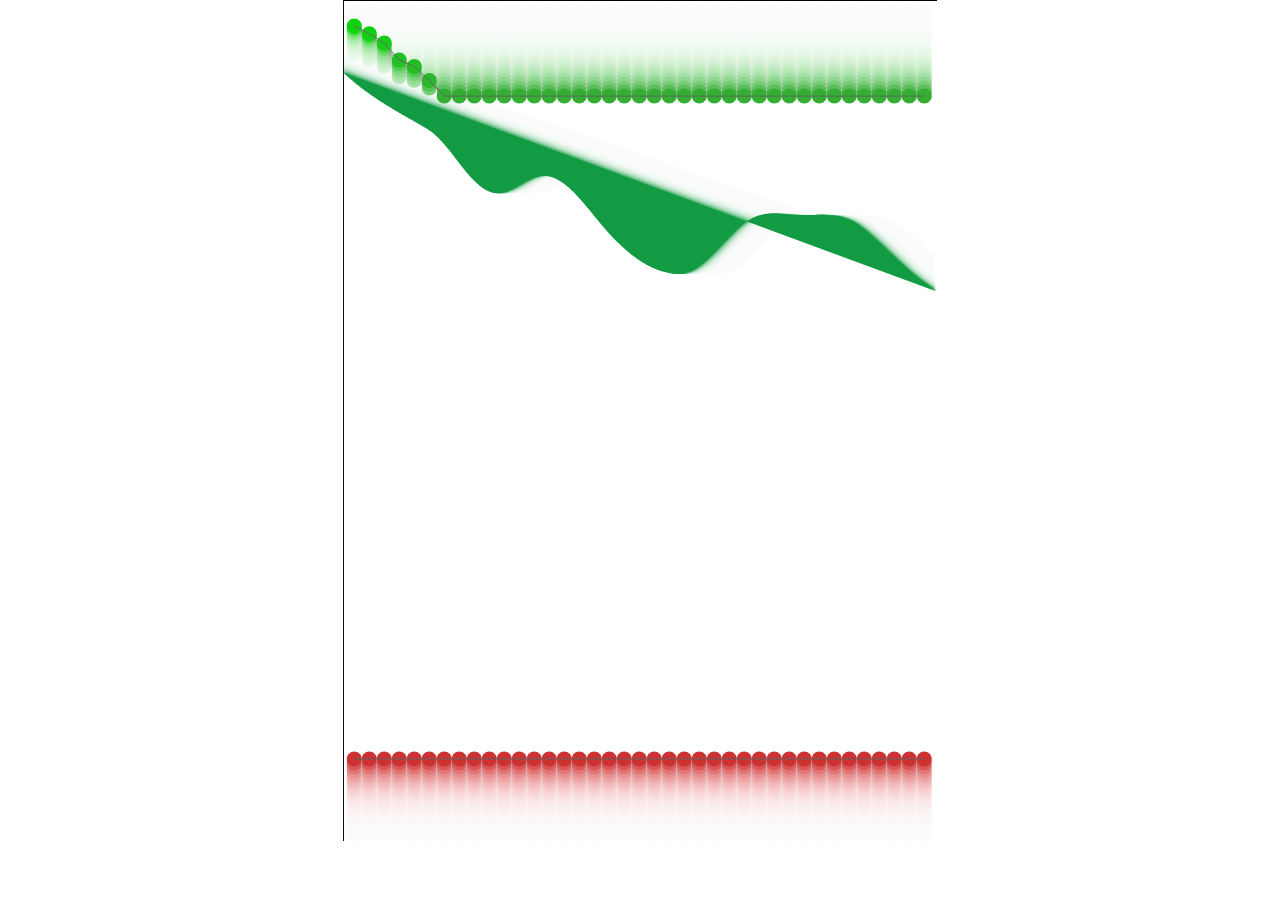
==== index.html @ 03daef66 "sadas" ====
<!DOCTYPE html>
<html>
  <head>
    <meta charset="UTF-8">
    <title>P5.js Project Setup</title>
    <!--Links the css style sheet -->
    <link rel="stylesheet" href="style.css">
    <!--Links librariess-->
    <script src="libraries/p5.js" type="text/javascript"></script>
    <script src="libraries/p5.dom.js" type="text/javascript"></script>
    <script src="libraries/p5.sound.js" type="text/javascript"></script>
    <script src="sketch.js" type="text/javascript"></script>
    <script src="libraries/p5.collide2d.js" type="text/javascript"></script>
    <script src="libraries/dat.gui.js" type="text/javascript"> </script>
    <!--These two lines canter canvas and gui-->
    <style> .main { position: absolute; top: 0px; left: 1580px; } </style>
    <style> body {padding: 0; margin: 0;} canvas {vertical-align: top;} </style>
  </head>
  <body>
  </body>
</html>
---- style.css ----
/*css to center our canvas*/
body {
  margin: 0;
  display: flex;

  /* This centers sketch horizontally. */
  justify-content: center;
}
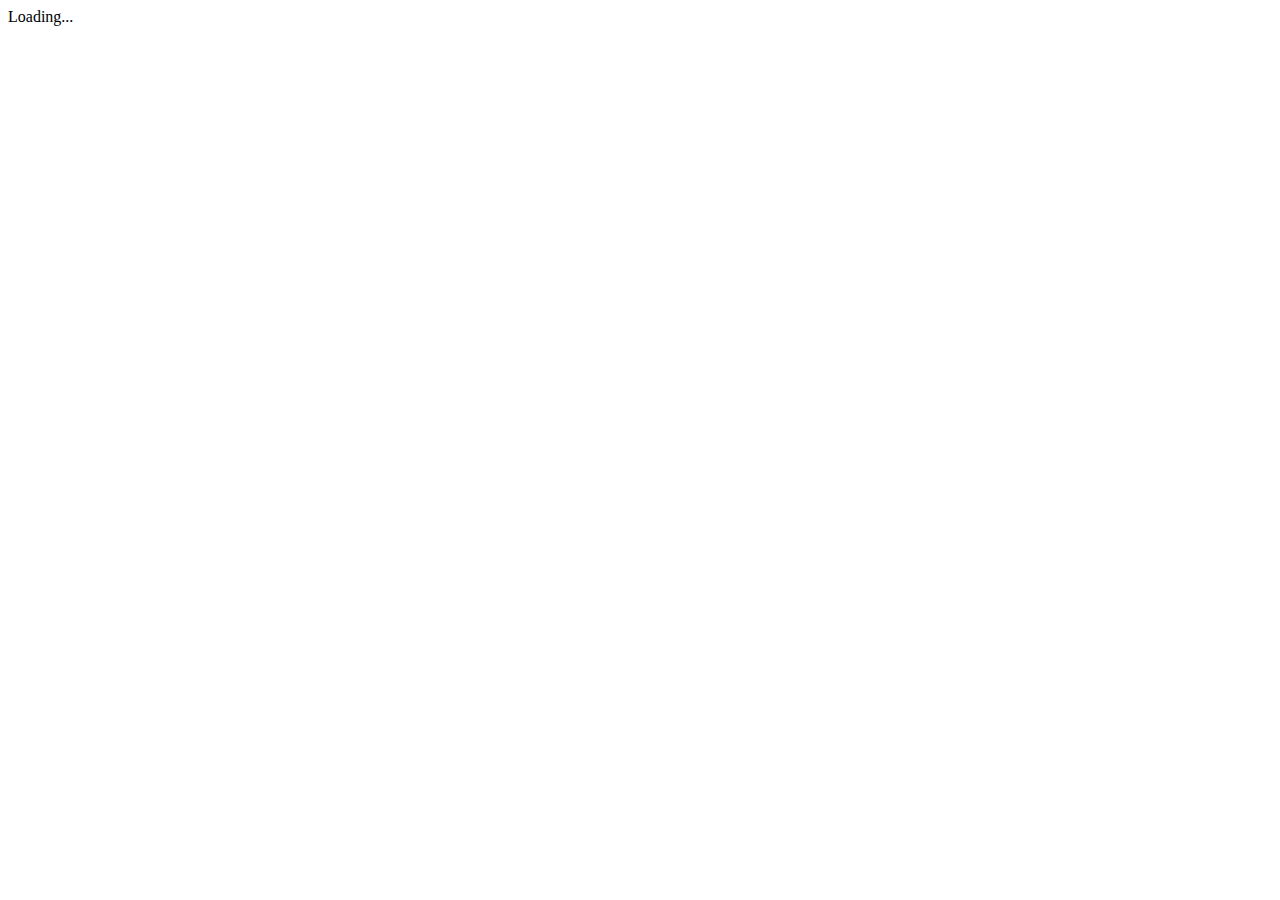
==== commit d0143437: "Add files via upload" ====
--- a/index.html
+++ b/index.html
@@ -2,20 +2,10 @@
 <html>
   <head>
     <meta charset="UTF-8">
-    <title>P5.js Project Setup</title>
-    <!--Links the css style sheet -->
-    <link rel="stylesheet" href="style.css">
-    <!--Links librariess-->
+    <title>P5.js 03_Objects</title>
     <script src="libraries/p5.js" type="text/javascript"></script>
     <script src="libraries/p5.dom.js" type="text/javascript"></script>
-    <script src="libraries/p5.sound.js" type="text/javascript"></script>
+    <script src="libraries/dat.gui.js" type="text/javascript"> </script>
     <script src="sketch.js" type="text/javascript"></script>
-    <script src="libraries/p5.collide2d.js" type="text/javascript"></script>
-    <script src="libraries/dat.gui.js" type="text/javascript"> </script>
-    <!--These two lines canter canvas and gui-->
-    <style> .main { position: absolute; top: 0px; left: 1580px; } </style>
-    <style> body {padding: 0; margin: 0;} canvas {vertical-align: top;} </style>
-  </head>
-  <body>
-  </body>
+    </head>
 </html>
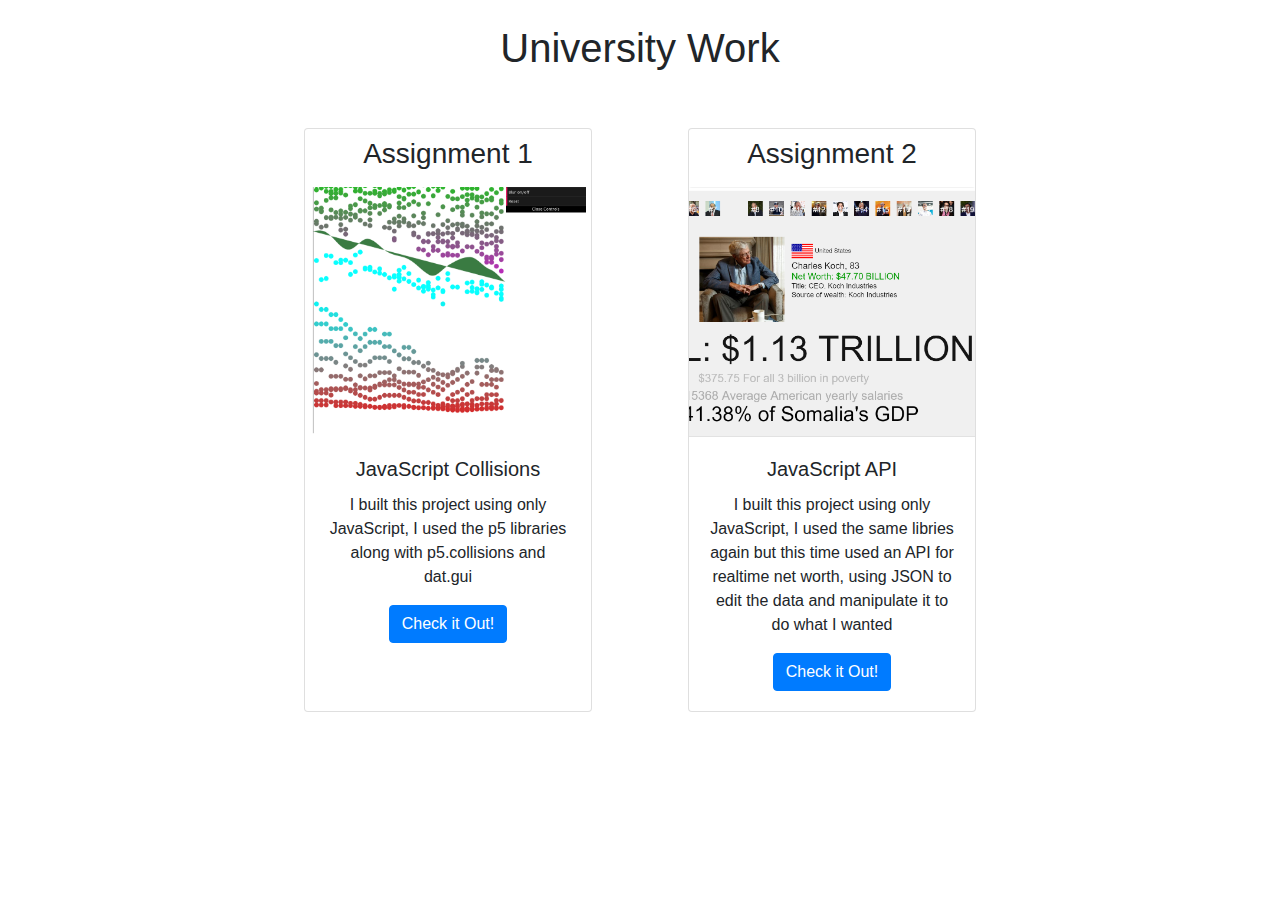
==== commit 835fa8a4: "combined both projects for portfolio" ====
--- a/index.html
+++ b/index.html
@@ -2,10 +2,51 @@
 <html>
   <head>
     <meta charset="UTF-8">
-    <title>P5.js 03_Objects</title>
-    <script src="libraries/p5.js" type="text/javascript"></script>
-    <script src="libraries/p5.dom.js" type="text/javascript"></script>
-    <script src="libraries/dat.gui.js" type="text/javascript"> </script>
-    <script src="sketch.js" type="text/javascript"></script>
-    </head>
+    <title>P5.js Project Setup</title>
+    <!--Links the css style sheet -->
+    <link rel="stylesheet" href="style.css">
+    <link rel="stylesheet" href="https://maxcdn.bootstrapcdn.com/bootstrap/4.0.0/css/bootstrap.min.css"
+    integrity="sha384-Gn5384xqQ1aoWXA+058RXPxPg6fy4IWvTNh0E263XmFcJlSAwiGgFAW/dAiS6JXm"
+    crossorigin="anonymous">
+    <div class="container-fluid">
+      <div class="row justify-content-center">
+        <h1 class="mt-4">University Work</h1>
+      </div>
+    </div>
+  </head>
+  <body>
+    <div class="container-fluid">
+      <div class="row justify-content-center">
+
+        <div class="card m-5 text-center" style="width: 18rem;">
+          <h3 class="p-2">Assignment 1</h3>
+          <img src="Images/3 - Many ellipses no blur.png" class="card-img-top" alt="image of project">
+          <div class="card-body">
+            <h5 class="card-title">JavaScript Collisions</h5>
+            <p class="card-text"> I built this project using only JavaScript, I used the p5 libraries along with p5.collisions and dat.gui</p>
+            <a href="index1.html" class="btn btn-primary">Check it Out!</a>
+          </div>
+        </div>
+        <div class="card m-5 text-center" style="width: 18rem;">
+          <h3 class="p-2">Assignment 2</h3>
+          <img src="Images/Screenshot1.PNG" class="card-img-top" alt="image of project">
+          <div class="card-body">
+            <h5 class="card-title">JavaScript API</h5>
+            <p class="card-text"> I built this project using only JavaScript, I used the same libries again but this time used
+            an API for realtime net worth, using JSON to edit the data and manipulate it to do what I wanted</p>
+            <a href="index2.html" class="btn btn-primary">Check it Out!</a>
+          </div>
+        </div>
+      </div>
+    </div>
+    <script src="https://code.jquery.com/jquery-3.2.1.slim.min.js"
+    integrity="sha384-KJ3o2DKtIkvYIK3UENzmM7KCkRr/rE9/Qpg6aAZGJwFDMVNA/GpGFF93hXpG5KkN"
+    crossorigin="anonymous"></script>
+    <script src="https://cdnjs.cloudflare.com/ajax/libs/popper.js/1.12.9/umd/popper.min.js"
+    integrity="sha384-ApNbgh9B+Y1QKtv3Rn7W3mgPxhU9K/ScQsAP7hUibX39j7fakFPskvXusvfa0b4Q"
+    crossorigin="anonymous"></script>
+    <script src="https://maxcdn.bootstrapcdn.com/bootstrap/4.0.0/js/bootstrap.min.js"
+    integrity="sha384-JZR6Spejh4U02d8jOt6vLEHfe/JQGiRRSQQxSfFWpi1MquVdAyjUar5+76PVCmYl"
+    crossorigin="anonymous"></script>
+  </body>
 </html>
--- a/style.css
+++ b/style.css
@@ -0,0 +1,5 @@
+img{
+  height:250px;
+  width: 250px;
+  object-fit: cover;
+}
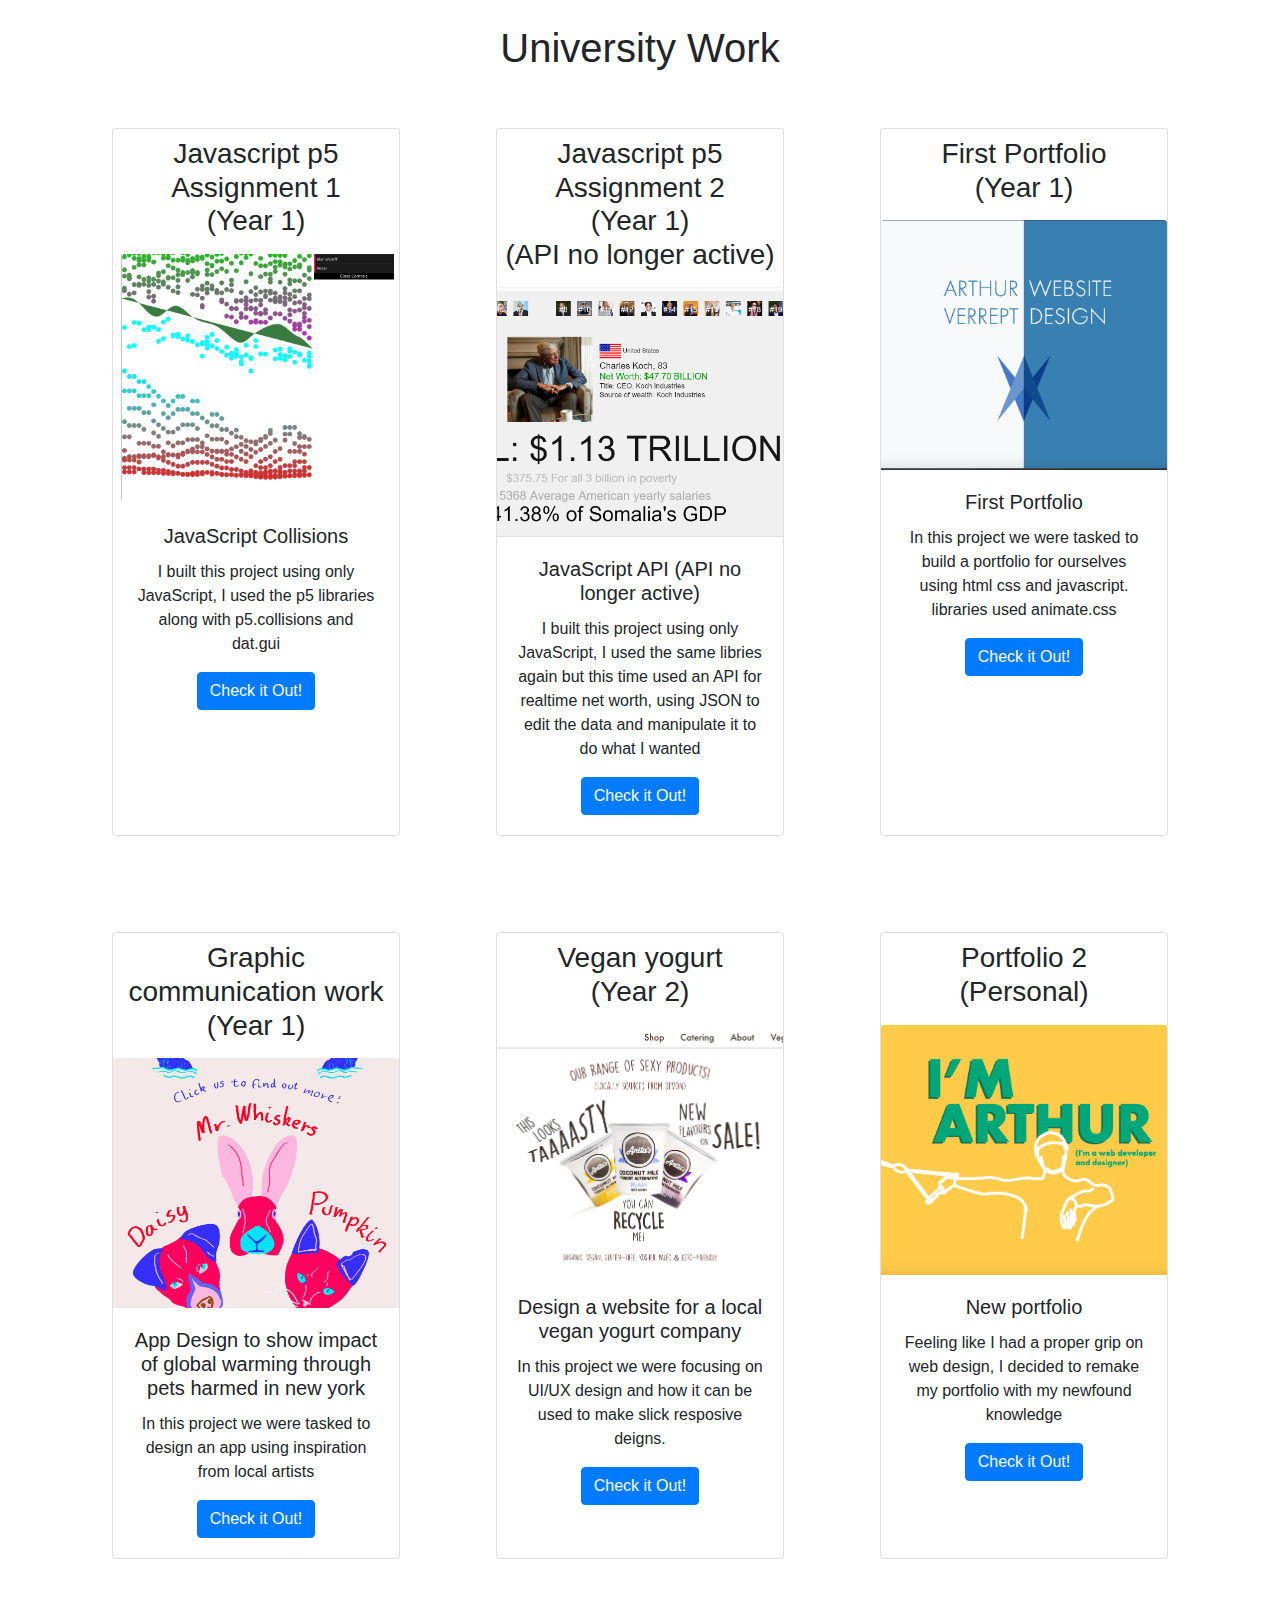
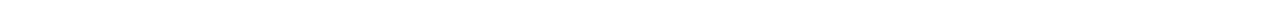
==== commit b35c9337: "Fixing all broken links reupload" ====
--- a/index.html
+++ b/index.html
@@ -19,7 +19,7 @@
       <div class="row justify-content-center">
 
         <div class="card m-5 text-center" style="width: 18rem;">
-          <h3 class="p-2">Assignment 1</h3>
+          <h3 class="p-2">Javascript p5 Assignment 1 <br>(Year 1)</h3>
           <img src="Images/3 - Many ellipses no blur.png" class="card-img-top" alt="image of project">
           <div class="card-body">
             <h5 class="card-title">JavaScript Collisions</h5>
@@ -28,15 +28,51 @@
           </div>
         </div>
         <div class="card m-5 text-center" style="width: 18rem;">
-          <h3 class="p-2">Assignment 2</h3>
+          <h3 class="p-2">Javascript p5 Assignment 2  <br>(Year 1) <br>(API no longer active)</h3>
           <img src="Images/Screenshot1.PNG" class="card-img-top" alt="image of project">
           <div class="card-body">
-            <h5 class="card-title">JavaScript API</h5>
+            <h5 class="card-title">JavaScript API (API no longer active)</h5>
             <p class="card-text"> I built this project using only JavaScript, I used the same libries again but this time used
             an API for realtime net worth, using JSON to edit the data and manipulate it to do what I wanted</p>
             <a href="index2.html" class="btn btn-primary">Check it Out!</a>
           </div>
         </div>
+        <div class="card m-5 text-center" style="width: 18rem;">
+          <h3 class="p-2">First Portfolio <br> (Year 1) </h3>
+          <img src="Portfolio/portfolio1.png" class="card-img-top" alt="image of project">
+          <div class="card-body">
+            <h5 class="card-title"> First Portfolio </h5>
+            <p class="card-text"> In this project we were tasked to build a portfolio for ourselves using html css and javascript. libraries used animate.css</p>
+            <a href="Portfolio/index.html" class="btn btn-primary">Check it Out!</a>
+          </div>
+        </div>
+        <div class="card m-5 text-center" style="width: 18rem;">
+          <h3 class="p-2"> Graphic communication work <br> (Year 1) </h3>
+          <img src="infoDes.png" class="card-img-top" alt="image of project">
+          <div class="card-body">
+            <h5 class="card-title"> App Design to show impact of global warming through pets harmed in new york </h5>
+            <p class="card-text"> In this project we were tasked to design an app using inspiration from local artists </p>
+            <a href="https://xd.adobe.com/view/4f7c1b0e-a06a-45fb-4a0a-8c26c50d8a95-394d/" class="btn btn-primary">Check it Out!</a>
+          </div>
+        </div>
+        <div class="card m-5 text-center" style="width: 18rem;">
+          <h3 class="p-2"> Vegan yogurt <br> (Year 2) </h3>
+          <img src="Yogun/yogun.png" class="card-img-top" alt="image of project">
+          <div class="card-body">
+            <h5 class="card-title"> Design a website for a local vegan yogurt company  </h5
+            <p class="card-text"> In this project we were focusing on UI/UX design and how it can be used to make slick resposive deigns.</p>
+            <a href="Yogun/indexYogun.html" class="btn btn-primary">Check it Out!</a>
+          </div>
+        </div>
+        <div class="card m-5 text-center" style="width: 18rem;">
+            <h3 class="p-2">  Portfolio 2 <br> (Personal) </h3>
+            <img src="portfolio2/portfolio2.png" class="card-img-top" alt="image of project">
+            <div class="card-body">
+              <h5 class="card-title"> New portfolio </h5
+              <p class="card-text"> Feeling like I had a proper grip on web design, I decided to remake my portfolio with my newfound knowledge</p>
+              <a href="Yogun/indexYogun.html" class="btn btn-primary">Check it Out!</a>
+            </div>
+          </div>
       </div>
     </div>
     <script src="https://code.jquery.com/jquery-3.2.1.slim.min.js"
